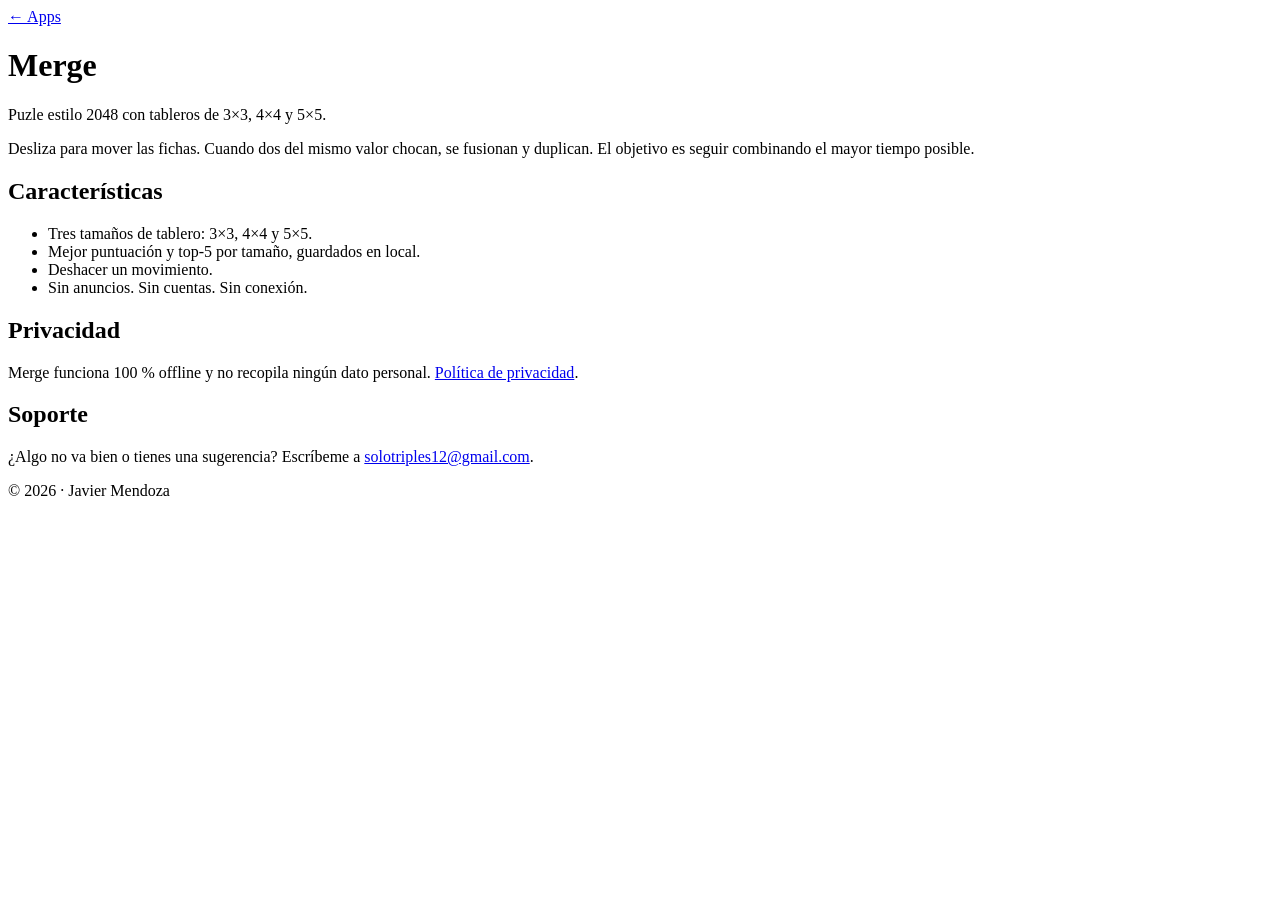
==== public/merge/index.html @ 87633818 "Initial commit: nginx static site con landing de Merge y privacy" ====
<!DOCTYPE html>
<html lang="es">
<head>
    <meta charset="UTF-8">
    <meta name="viewport" content="width=device-width, initial-scale=1.0">
    <title>Merge · Javier Mendoza</title>
    <meta name="description" content="Merge — puzle estilo 2048 con tableros 3×3, 4×4 y 5×5. Android.">
    <link rel="stylesheet" href="/css/style.css">
</head>
<body>
    <main class="container">
        <nav class="breadcrumb">
            <a href="/">← Apps</a>
        </nav>

        <header class="hero">
            <h1><span class="accent-merge">Merge</span></h1>
            <p>Puzle estilo 2048 con tableros de 3×3, 4×4 y 5×5.</p>
        </header>

        <section class="content">
            <p>Desliza para mover las fichas. Cuando dos del mismo valor chocan, se fusionan y duplican. El objetivo es seguir combinando el mayor tiempo posible.</p>

            <h2>Características</h2>
            <ul>
                <li>Tres tamaños de tablero: 3×3, 4×4 y 5×5.</li>
                <li>Mejor puntuación y top-5 por tamaño, guardados en local.</li>
                <li>Deshacer un movimiento.</li>
                <li>Sin anuncios. Sin cuentas. Sin conexión.</li>
            </ul>

            <h2>Privacidad</h2>
            <p>Merge funciona 100 % offline y no recopila ningún dato personal. <a href="/merge/privacy">Política de privacidad</a>.</p>

            <h2>Soporte</h2>
            <p>¿Algo no va bien o tienes una sugerencia? Escríbeme a <a href="mailto:solotriples12@gmail.com">solotriples12@gmail.com</a>.</p>
        </section>

        <footer>
            <p>© <span id="year"></span> · Javier Mendoza</p>
        </footer>
    </main>
    <script>document.getElementById('year').textContent = new Date().getFullYear();</script>
</body>
</html>
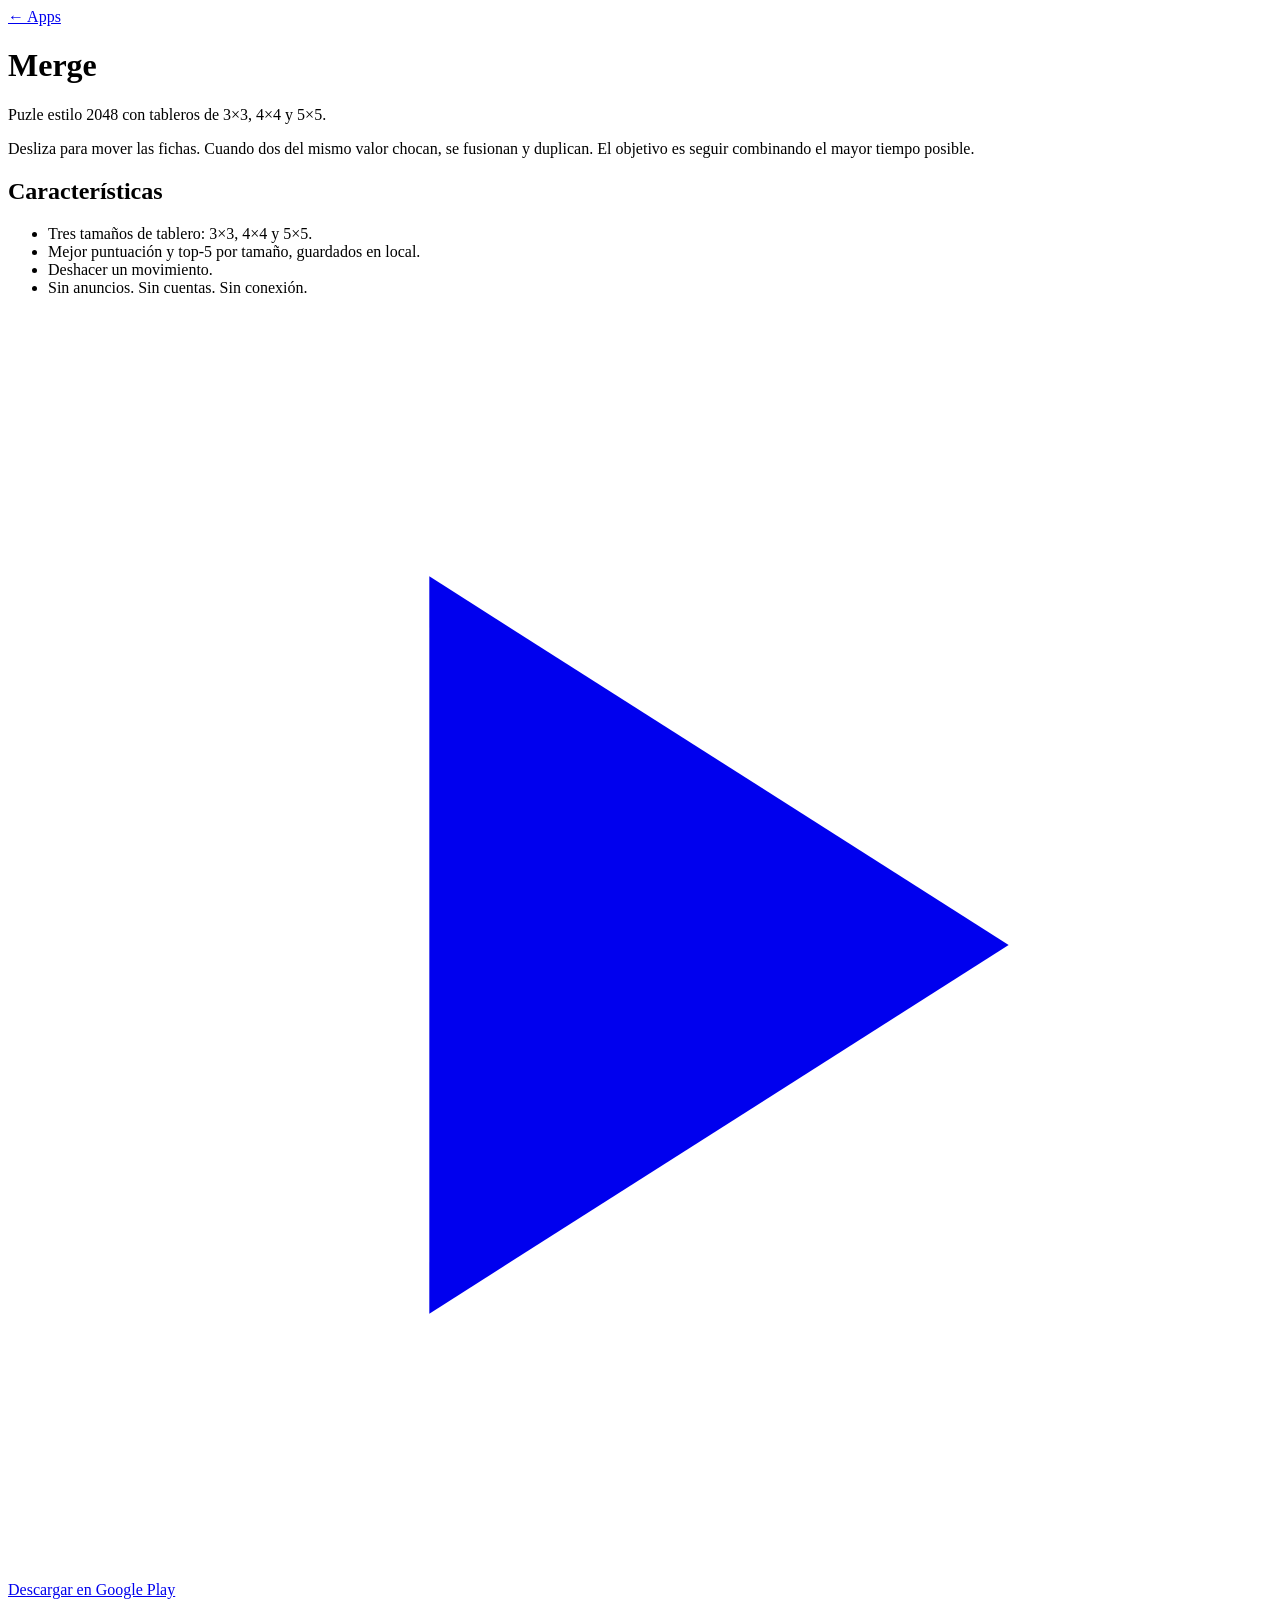
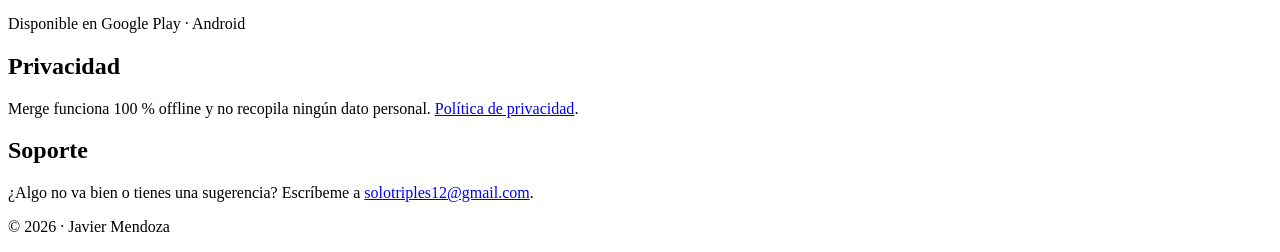
==== commit 17aaca01: "Merge: añadir botón de descarga en Google Play - Enlace a https://play.google.com/store/apps/details" ====
--- a/public/merge/index.html
+++ b/public/merge/index.html
@@ -4,7 +4,8 @@
     <meta charset="UTF-8">
     <meta name="viewport" content="width=device-width, initial-scale=1.0">
     <title>Merge · Javier Mendoza</title>
-    <meta name="description" content="Merge — puzle estilo 2048 con tableros 3×3, 4×4 y 5×5. Android.">
+    <meta name="description" content="Merge — puzle estilo 2048 con tableros 3×3, 4×4 y 5×5. Descárgalo en Google Play.">
+    <link rel="icon" type="image/svg+xml" href="/favicon.svg">
     <link rel="stylesheet" href="/css/style.css">
 </head>
 <body>
@@ -29,6 +30,14 @@
                 <li>Sin anuncios. Sin cuentas. Sin conexión.</li>
             </ul>
 
+            <div class="download-block">
+                <a class="btn-download btn-merge" href="https://play.google.com/store/apps/details?id=com.merge.app" target="_blank" rel="noopener">
+                    <svg viewBox="0 0 24 24" fill="currentColor" aria-hidden="true"><path d="M8 5v14l11-7z"/></svg>
+                    Descargar en Google Play
+                </a>
+                <p class="dl-meta">Disponible en Google Play · Android</p>
+            </div>
+
             <h2>Privacidad</h2>
             <p>Merge funciona 100 % offline y no recopila ningún dato personal. <a href="/merge/privacy">Política de privacidad</a>.</p>
 
@@ -41,5 +50,6 @@
         </footer>
     </main>
     <script>document.getElementById('year').textContent = new Date().getFullYear();</script>
+    <img src="https://javimendoza.com/api/track?site=app.javimendoza.com&amp;path=/merge/" alt="" width="1" height="1" style="position:absolute;left:-9999px">
 </body>
 </html>
